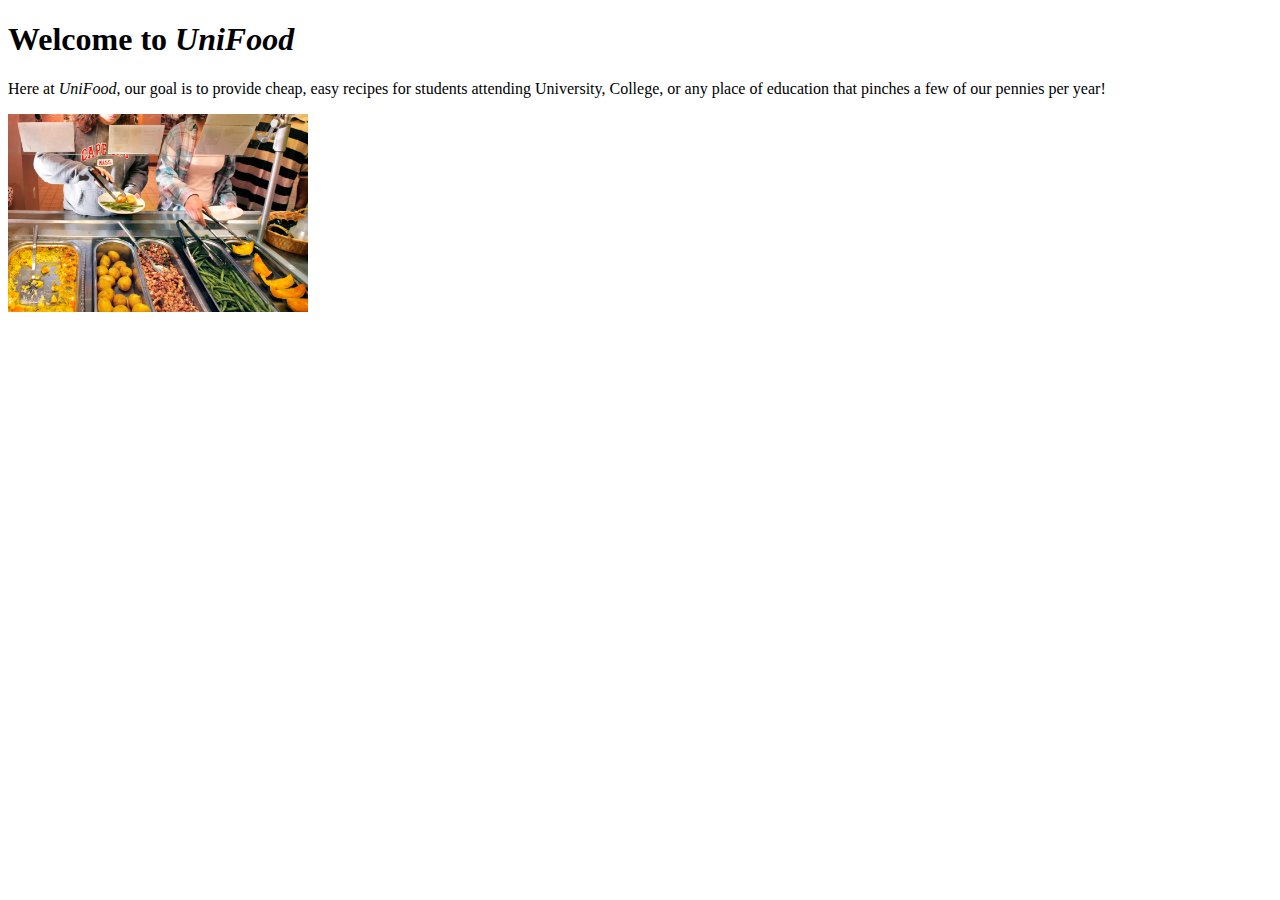
==== index.html @ 239cc9c3 "Add image, boilerplate index page, update README" ====
<!DOCTYPE html>
<html lang="en">
    <head>
        <meta charset="UTF-8">
        <title>UniFood</title>
    </head>

    <body>
        <h1>Welcome to <em>UniFood</em></h1>
        <p>Here at <em>UniFood</em>, our goal is to provide cheap, easy recipes for students attending
        University, College, or any place of education that pinches a few of our pennies per year!</p>
        <img src="./images/students.jpg" width="300" alt="Picture of students grabbing food from a cafeteria">
    </body>
</html>
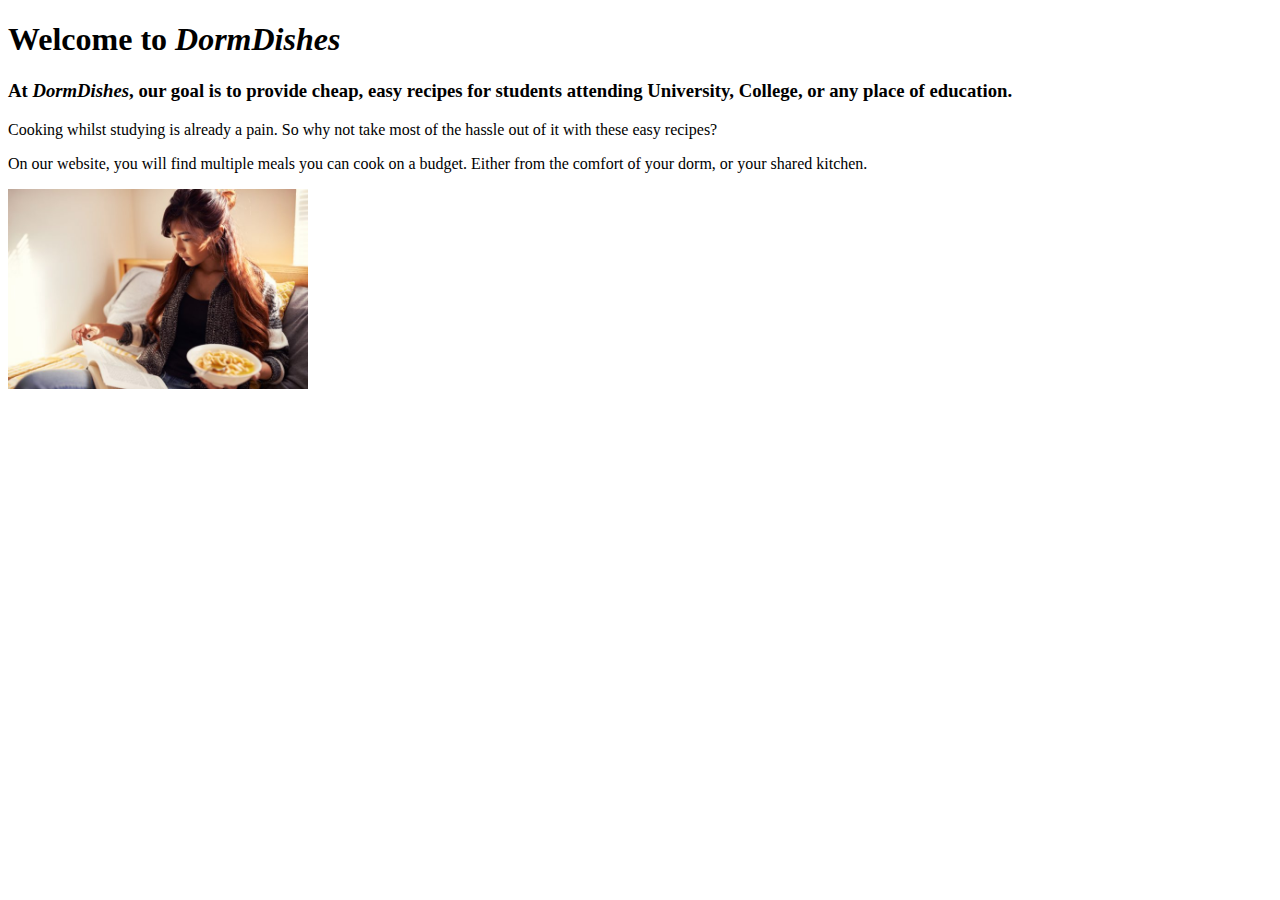
==== commit 046da0ab: "Change website name, change picture, update index" ====
--- a/index.html
+++ b/index.html
@@ -2,13 +2,16 @@
 <html lang="en">
     <head>
         <meta charset="UTF-8">
-        <title>UniFood</title>
+        <title>DormDishes</title>
     </head>
 
     <body>
-        <h1>Welcome to <em>UniFood</em></h1>
-        <p>Here at <em>UniFood</em>, our goal is to provide cheap, easy recipes for students attending
-        University, College, or any place of education that pinches a few of our pennies per year!</p>
+        <h1>Welcome to <em>DormDishes</em></h1>
+        <h3>At <em>DormDishes</em>, our goal is to provide cheap, easy recipes for students attending
+        University, College, or any place of education.</h3>
+        <p>Cooking whilst studying is already a pain. So why not take most of the hassle out of it with these easy recipes?</p>
+        <p>On our website, you will find multiple meals you can cook on a budget. Either from the comfort of your dorm,
+            or your shared kitchen.</p>
         <img src="./images/students.jpg" width="300" alt="Picture of students grabbing food from a cafeteria">
     </body>
 </html>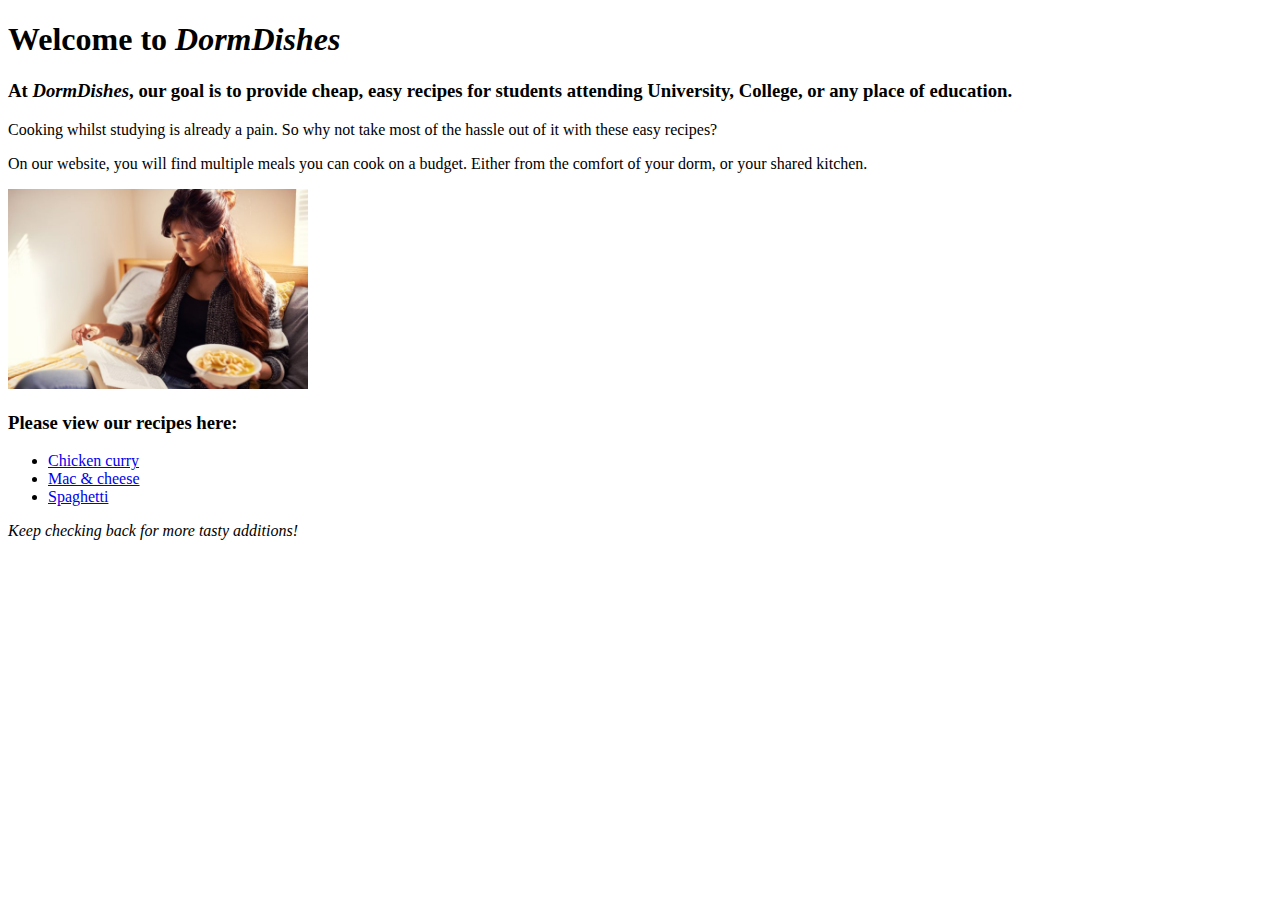
==== commit 0a6640f1: "Add relative links to index page" ====
--- a/index.html
+++ b/index.html
@@ -12,6 +12,13 @@
         <p>Cooking whilst studying is already a pain. So why not take most of the hassle out of it with these easy recipes?</p>
         <p>On our website, you will find multiple meals you can cook on a budget. Either from the comfort of your dorm,
             or your shared kitchen.</p>
-        <img src="./images/students.jpg" width="300" alt="Picture of students grabbing food from a cafeteria">
+        <img src="./images/students.jpg" width="300" alt="Picture of a student eating in bed">
+        <h3>Please view our recipes here:</h3>
+        <ul>
+            <li><a href="./pages/curry.html">Chicken curry</a></li>
+            <li><a href="./pages/mac.html">Mac & cheese</a></li>
+            <li><a href="./pages/spaghetti.html">Spaghetti</a></li>
+        </ul>
+        <p><em>Keep checking back for more tasty additions!</em></p>
     </body>
 </html>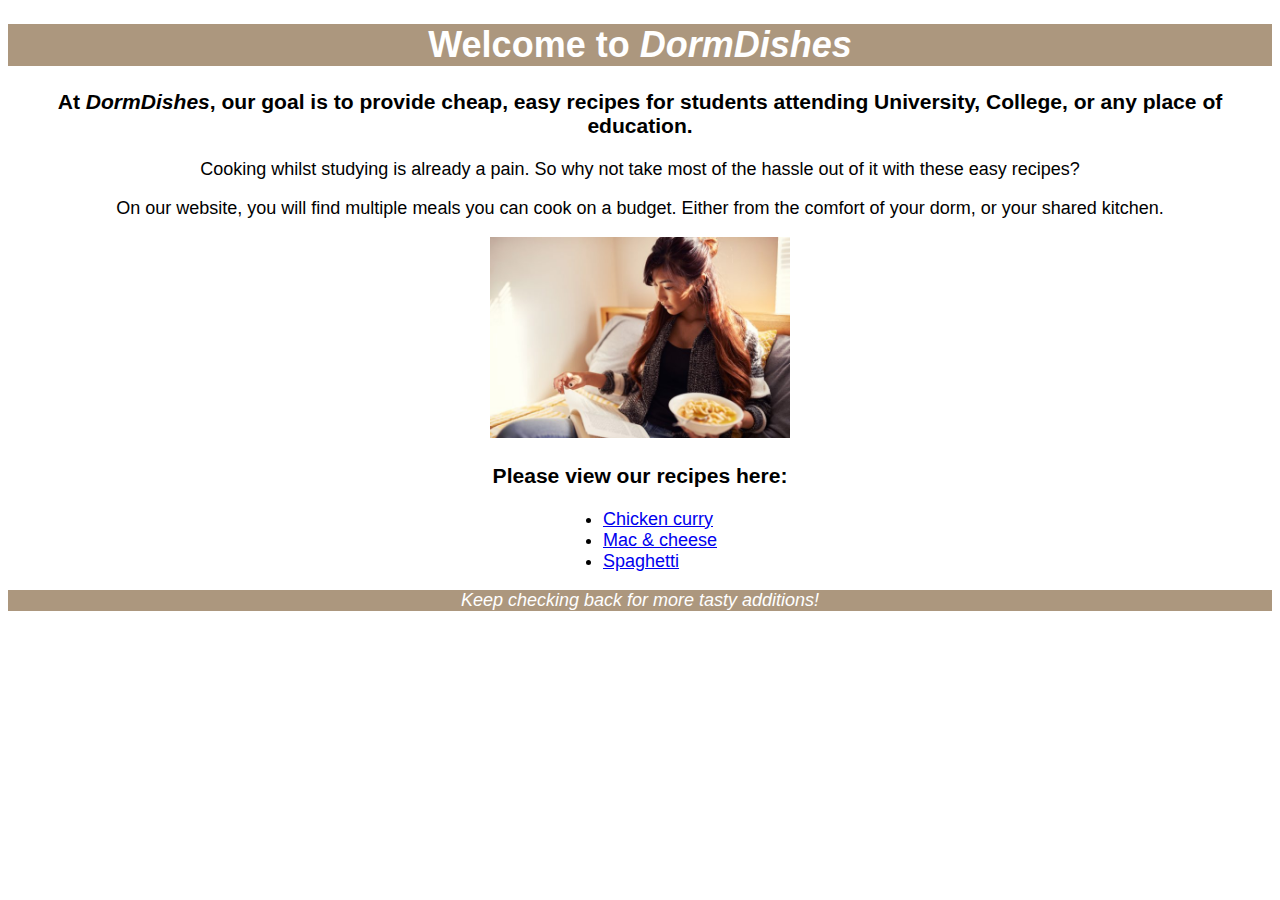
==== commit 0454420c: "Add CSS Stylesheet and link to HTML pages" ====
--- a/index.html
+++ b/index.html
@@ -3,10 +3,11 @@
     <head>
         <meta charset="UTF-8">
         <title>DormDishes</title>
+        <link rel="stylesheet" href="./style.css">
     </head>
 
     <body>
-        <h1>Welcome to <em>DormDishes</em></h1>
+        <div class="title"><h1>Welcome to <em>DormDishes</em></h1></div>
         <h3>At <em>DormDishes</em>, our goal is to provide cheap, easy recipes for students attending
         University, College, or any place of education.</h3>
         <p>Cooking whilst studying is already a pain. So why not take most of the hassle out of it with these easy recipes?</p>
@@ -19,6 +20,6 @@
             <li><a href="./pages/mac.html">Mac & cheese</a></li>
             <li><a href="./pages/spaghetti.html">Spaghetti</a></li>
         </ul>
-        <p><em>Keep checking back for more tasty additions!</em></p>
+        <p class="bye"><em>Keep checking back for more tasty additions!</em></p>
     </body>
 </html>--- a/style.css
+++ b/style.css
@@ -0,0 +1,23 @@
+body {
+    text-align: center;
+    font-family: Arial, Helvetica, sans-serif;
+    font-size: large;
+}
+
+ul,
+ol {
+    display: table;
+    margin: 0 auto;
+    text-align: left;
+}
+
+
+.title {
+    background-color: rgb(172, 151, 126);
+    color: white;
+}
+
+.bye {
+    background-color: rgb(172, 151, 126);
+    color: white;
+}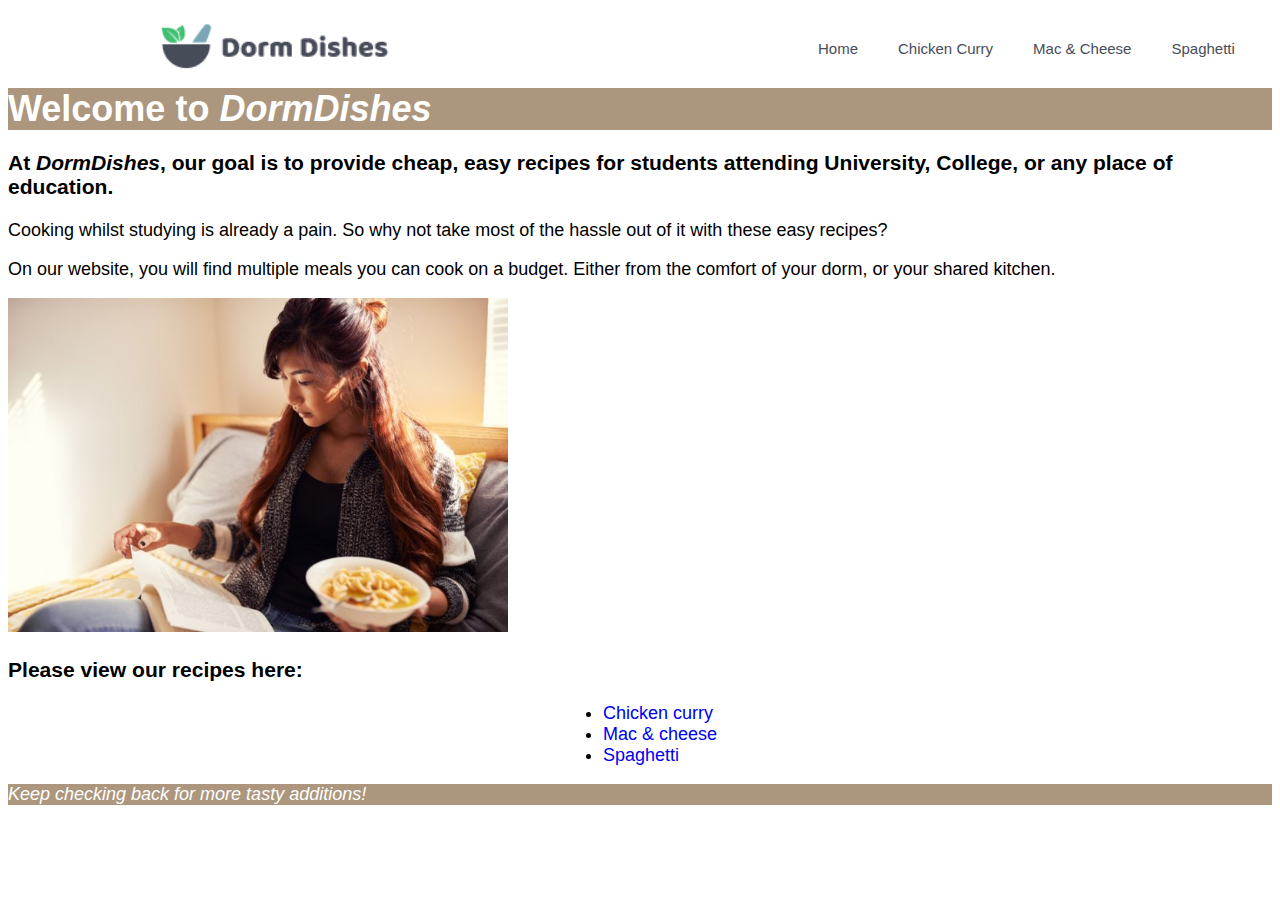
==== commit 7480f4a7: "Add nav bar and logo to index, unalign text" ====
--- a/index.html
+++ b/index.html
@@ -7,13 +7,20 @@
     </head>
 
     <body>
-        <div class="title"><h1>Welcome to <em>DormDishes</em></h1></div>
+        <ul class="navbar">
+            <li><img class="nav-logo" src="./images/logo.png" width="250"></li>
+            <li class="home-button"><a class="navlink home" href="./index.html">Home</a></li>
+            <li class="curry-button"><a class="navlink curry" href="./pages/curry.html">Chicken Curry</a></li>
+            <li class="mac-button"><a class="navlink mac" href="./pages/mac.html">Mac & Cheese</a></li>
+            <li class="spag-button"><a class="navlink spag" href="./pages/spaghetti.html">Spaghetti</a></li>
+        </ul>
+        <h1 class="title">Welcome to <em>DormDishes</em></h1>
         <h3>At <em>DormDishes</em>, our goal is to provide cheap, easy recipes for students attending
         University, College, or any place of education.</h3>
         <p>Cooking whilst studying is already a pain. So why not take most of the hassle out of it with these easy recipes?</p>
         <p>On our website, you will find multiple meals you can cook on a budget. Either from the comfort of your dorm,
             or your shared kitchen.</p>
-        <img src="./images/students.jpg" width="300" alt="Picture of a student eating in bed">
+        <img src="./images/students.jpg" width="500" alt="Picture of a student eating in bed">
         <h3>Please view our recipes here:</h3>
         <ul>
             <li><a href="./pages/curry.html">Chicken curry</a></li>
--- a/style.css
+++ b/style.css
@@ -1,7 +1,40 @@
 body {
-    text-align: center;
     font-family: Arial, Helvetica, sans-serif;
     font-size: large;
+}
+
+.navbar {
+    display: flex;
+    list-style: none;
+    align-items: center;
+}
+
+.nav-logo,
+.home-button,
+.curry-button,
+.spag-button,
+.mac-button {
+    font-family: inherit, sans-serif;
+    font-size: 15px;
+}
+
+.navlink {
+    color: #474c59;
+}
+
+.nav-logo {
+    margin: 0px 400px 0px 100px;
+}
+
+.home-button,
+.curry-button,
+.spag-button,
+.mac-button {
+    margin: 0px 20px;
+}
+
+a {
+    text-decoration: none;
 }
 
 ul,
@@ -15,6 +48,7 @@
 .title {
     background-color: rgb(172, 151, 126);
     color: white;
+    margin: 0px;
 }
 
 .bye {
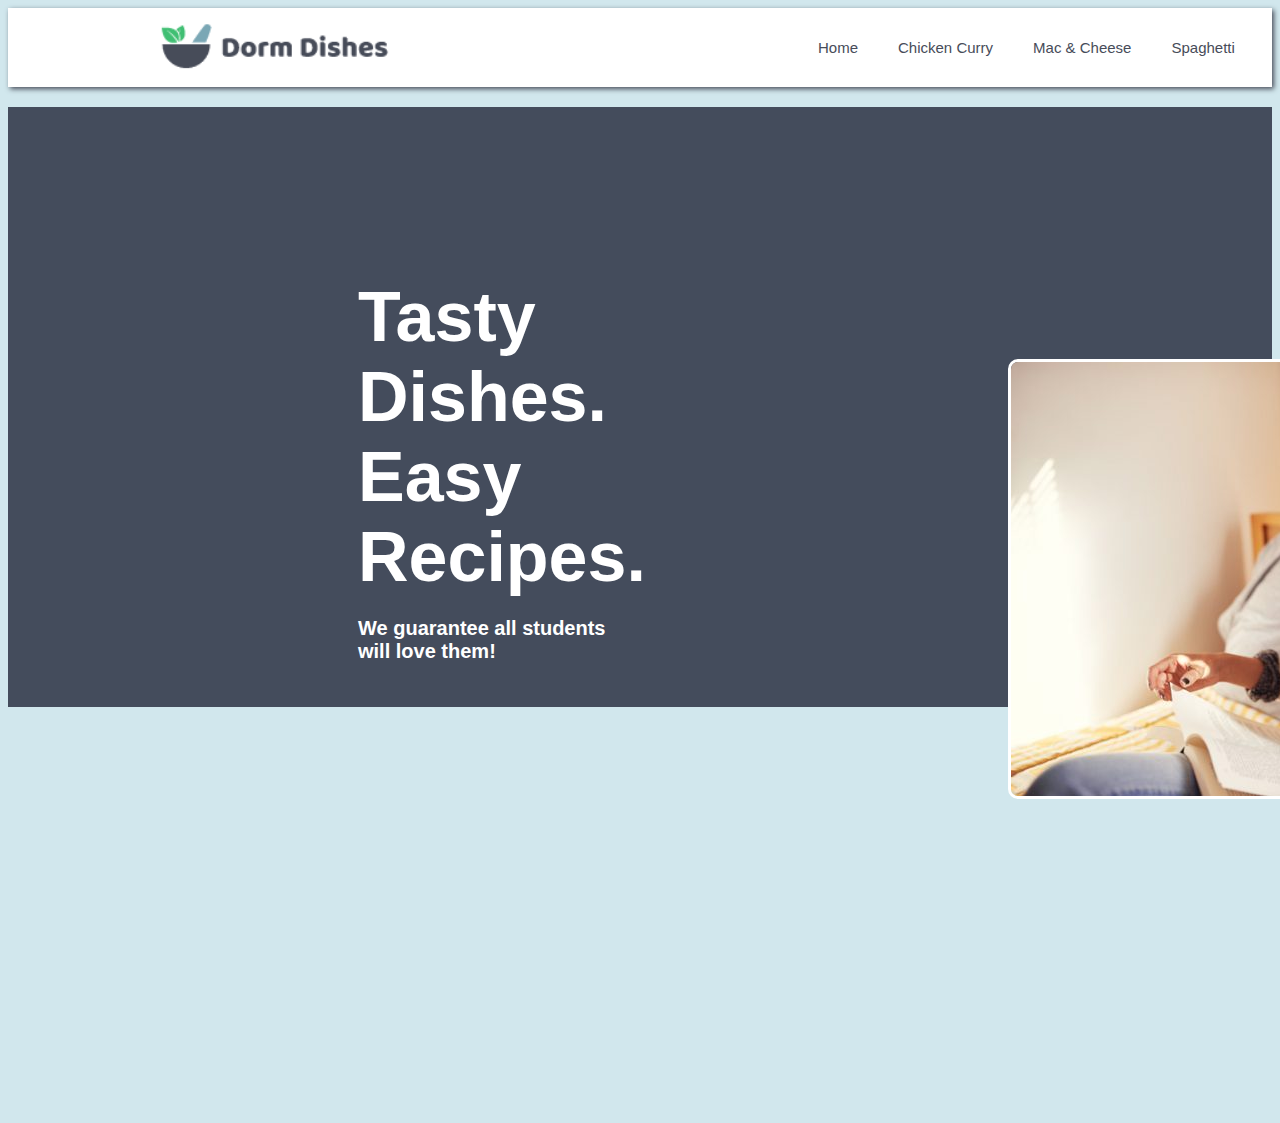
==== commit 43b7963c: "Change index page layout, change link hover colour" ====
--- a/index.html
+++ b/index.html
@@ -8,25 +8,17 @@
 
     <body>
         <ul class="navbar">
-            <li><img class="nav-logo" src="./images/logo.png" width="250"></li>
+            <li><a href="./index.html"><img class="nav-logo" src="./images/logo.png" width="250"></a></li>
             <li class="home-button"><a class="navlink home" href="./index.html">Home</a></li>
             <li class="curry-button"><a class="navlink curry" href="./pages/curry.html">Chicken Curry</a></li>
             <li class="mac-button"><a class="navlink mac" href="./pages/mac.html">Mac & Cheese</a></li>
             <li class="spag-button"><a class="navlink spag" href="./pages/spaghetti.html">Spaghetti</a></li>
         </ul>
-        <h1 class="title">Welcome to <em>DormDishes</em></h1>
-        <h3>At <em>DormDishes</em>, our goal is to provide cheap, easy recipes for students attending
-        University, College, or any place of education.</h3>
-        <p>Cooking whilst studying is already a pain. So why not take most of the hassle out of it with these easy recipes?</p>
-        <p>On our website, you will find multiple meals you can cook on a budget. Either from the comfort of your dorm,
-            or your shared kitchen.</p>
-        <img src="./images/students.jpg" width="500" alt="Picture of a student eating in bed">
-        <h3>Please view our recipes here:</h3>
-        <ul>
-            <li><a href="./pages/curry.html">Chicken curry</a></li>
-            <li><a href="./pages/mac.html">Mac & cheese</a></li>
-            <li><a href="./pages/spaghetti.html">Spaghetti</a></li>
-        </ul>
-        <p class="bye"><em>Keep checking back for more tasty additions!</em></p>
+        <div class="intro-container">
+            <p class="intro-text-top">Tasty Dishes.</p>
+            <p class="intro-text-bottom">Easy Recipes.</p>
+            <p class="intro-text-small">We guarantee all students will love them!</p>
+            <p><img class="intro-img" src="./images/students.jpg" alt="A woman in her bed with a bowl of food"></p>
+        </div>
     </body>
 </html>--- a/style.css
+++ b/style.css
@@ -1,12 +1,16 @@
 body {
     font-family: Arial, Helvetica, sans-serif;
-    font-size: large;
+    background-color: #d1e7ed;
 }
 
+/* Navigation Bar start*/
 .navbar {
     display: flex;
     list-style: none;
     align-items: center;
+    background-color: white;
+    box-shadow: 2px 2px 5px #474c59;
+    margin: 0 auto;
 }
 
 .nav-logo,
@@ -14,7 +18,6 @@
 .curry-button,
 .spag-button,
 .mac-button {
-    font-family: inherit, sans-serif;
     font-size: 15px;
 }
 
@@ -37,21 +40,53 @@
     text-decoration: none;
 }
 
-ul,
-ol {
-    display: table;
-    margin: 0 auto;
-    text-align: left;
+a:hover {
+    color: #55c082;
+}
+/* Navigation Bar end*/
+
+/* Index Body start */
+.intro-container {
+    box-sizing: border-box;
+    margin-top: 20px;
+    padding-top: 170px;;
+    background-color: #444c5c;
+    height: 600px;
 }
 
-
-.title {
-    background-color: rgb(172, 151, 126);
+.intro-text-top,
+.intro-text-bottom {
+    display: inline-block;
+    box-sizing: border-box;
+    width: 50%;
+    font-size: 70px;
+    font-weight: bold;
     color: white;
-    margin: 0px;
+    text-align: left;
+    padding-left: 350px;
+    margin-top: 0px;
+    margin-bottom: 0px;
 }
 
-.bye {
-    background-color: rgb(172, 151, 126);
+.intro-text-small {
+    display: inline-block;
+    box-sizing: border-box;
+    width: 50%;
+    font-size: 20px;
+    font-weight: bold;
     color: white;
+    text-align: left;
+    padding-left: 350px;
+    margin-top: 20px;
+    margin-bottom: 0px;
+}
+
+.intro-img {
+    box-sizing: border-box;
+    display: inline-block;
+    position: relative;
+    bottom: 320px;
+    margin-left: 1000px;
+    border: 3px solid white;
+    border-radius: 10px;
 }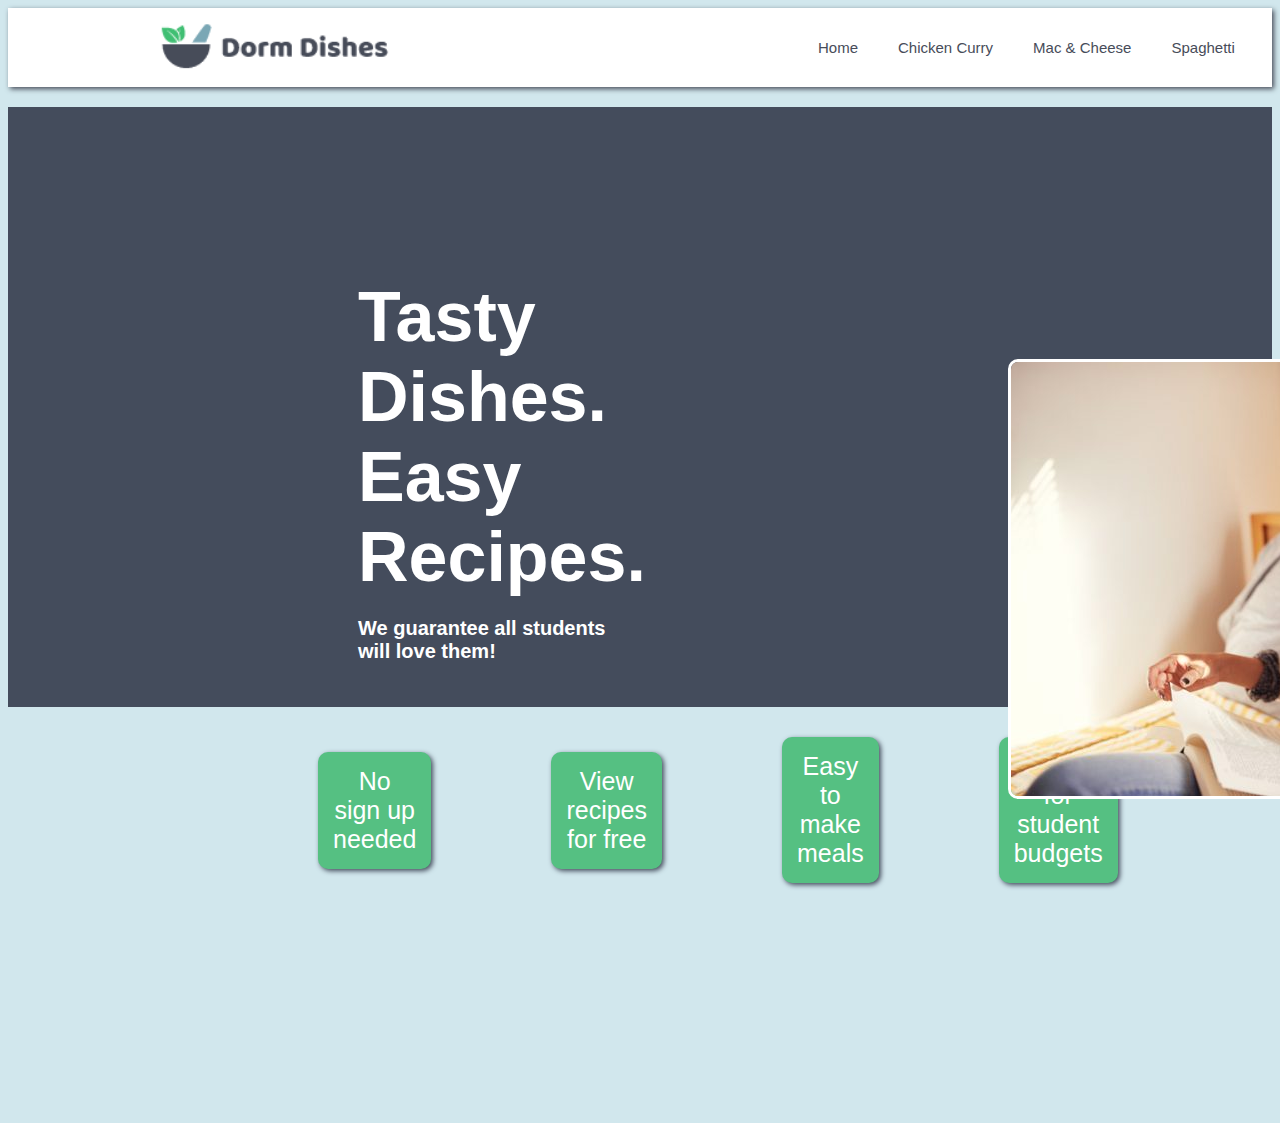
==== commit 24a6da28: "Add info at bottom of index page" ====
--- a/index.html
+++ b/index.html
@@ -14,11 +14,19 @@
             <li class="mac-button"><a class="navlink mac" href="./pages/mac.html">Mac & Cheese</a></li>
             <li class="spag-button"><a class="navlink spag" href="./pages/spaghetti.html">Spaghetti</a></li>
         </ul>
+
         <div class="intro-container">
             <p class="intro-text-top">Tasty Dishes.</p>
             <p class="intro-text-bottom">Easy Recipes.</p>
             <p class="intro-text-small">We guarantee all students will love them!</p>
             <p><img class="intro-img" src="./images/students.jpg" alt="A woman in her bed with a bowl of food"></p>
         </div>
+
+        <ul class="info">
+            <li class="one">No sign up needed</li>
+            <li class="two">View recipes for free</li>
+            <li class="three">Easy to make meals</li>
+            <li class="four">Ideal for student budgets</li>
+        </ul>
     </body>
 </html>--- a/style.css
+++ b/style.css
@@ -45,7 +45,7 @@
 }
 /* Navigation Bar end*/
 
-/* Index Body start */
+/* Index Intro start */
 .intro-container {
     box-sizing: border-box;
     margin-top: 20px;
@@ -89,4 +89,32 @@
     margin-left: 1000px;
     border: 3px solid white;
     border-radius: 10px;
-}+}
+
+/* Index Intro end */
+
+/* Index Bottom start */
+.info {
+    display: flex;
+    box-sizing: border-box;
+    list-style: none;
+    padding: 30px 250px;
+    align-items: center;
+    text-align: center;
+    margin: 0px;
+}
+
+.one,
+.two,
+.three,
+.four {
+    font-size: 25px;
+    margin: 0px 60px;
+    padding: 15px;
+    background-color: #55c082;
+    box-shadow: 2px 2px 5px #444c5c;
+    color: white;
+    border-radius: 10px;
+}
+
+/* Index Bottom end */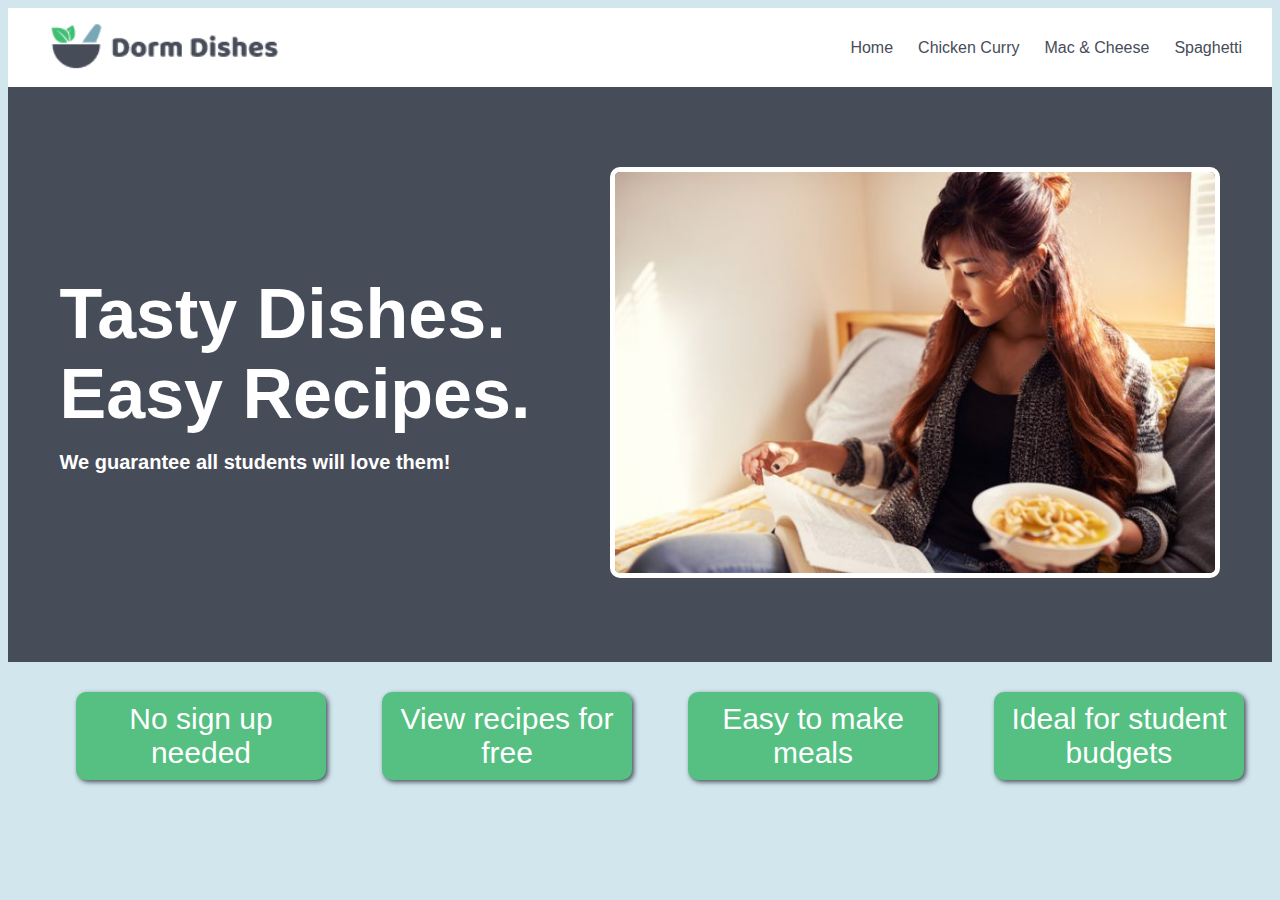
==== commit ada59f9e: "Change layout to flexbox, support mobile layout" ====
--- a/index.html
+++ b/index.html
@@ -2,31 +2,43 @@
 <html lang="en">
     <head>
         <meta charset="UTF-8">
-        <title>DormDishes</title>
+        <title>Dorm Dishes | Easy Student Recipes</title>
         <link rel="stylesheet" href="./style.css">
     </head>
 
     <body>
         <ul class="navbar">
-            <li><a href="./index.html"><img class="nav-logo" src="./images/logo.png" width="250"></a></li>
-            <li class="home-button"><a class="navlink home" href="./index.html">Home</a></li>
-            <li class="curry-button"><a class="navlink curry" href="./pages/curry.html">Chicken Curry</a></li>
-            <li class="mac-button"><a class="navlink mac" href="./pages/mac.html">Mac & Cheese</a></li>
-            <li class="spag-button"><a class="navlink spag" href="./pages/spaghetti.html">Spaghetti</a></li>
+            <div class="nav-logo">
+                <li><a href="./index.html"><img src="./images/logo.png" width="250"></a></li></div>
+            </div>
+            <div class="nav-links">
+                <li class="home-button"><a class="navlink home" href="./index.html">Home</a></li>
+                <li class="curry-button"><a class="navlink curry" href="./pages/curry.html">Chicken Curry</a></li>
+                <li class="mac-button"><a class="navlink mac" href="./pages/mac.html">Mac & Cheese</a></li>
+                <li class="spag-button"><a class="navlink spag" href="./pages/spaghetti.html">Spaghetti</a></li>
+            </div>
         </ul>
 
-        <div class="intro-container">
-            <p class="intro-text-top">Tasty Dishes.</p>
-            <p class="intro-text-bottom">Easy Recipes.</p>
-            <p class="intro-text-small">We guarantee all students will love them!</p>
-            <p><img class="intro-img" src="./images/students.jpg" alt="A woman in her bed with a bowl of food"></p>
+        <div class="mid-container">
+            <div class="text-container">
+                <div class="top-container">
+                    <p>Tasty Dishes.</p>
+                    <p>Easy Recipes.</p>
+                </div>
+                <div class="bottom-container">
+                    <p>We guarantee all students will love them!</p>
+                </div>
+            </div>
+            <div class="img-container">
+                <p><img class="img" src="./images/students.jpg" alt="A woman in her bed with a bowl of food"></p>
+            </div>
         </div>
 
-        <ul class="info">
-            <li class="one">No sign up needed</li>
-            <li class="two">View recipes for free</li>
-            <li class="three">Easy to make meals</li>
-            <li class="four">Ideal for student budgets</li>
+        <ul class="bottom-info">
+            <li>No sign up needed</li>
+            <li>View recipes for free</li>
+            <li>Easy to make meals</li>
+            <li>Ideal for student budgets</li>
         </ul>
     </body>
 </html>--- a/style.css
+++ b/style.css
@@ -7,114 +7,111 @@
 .navbar {
     display: flex;
     list-style: none;
+    background-color: white;
     align-items: center;
-    background-color: white;
-    box-shadow: 2px 2px 5px #474c59;
-    margin: 0 auto;
+    padding: 0px 30px;
+    margin: 0;
+    box-sizing: border-box;
+    justify-content: space-between;
 }
 
-.nav-logo,
-.home-button,
-.curry-button,
-.spag-button,
-.mac-button {
-    font-size: 15px;
-}
-
-.navlink {
-    color: #474c59;
+.nav-links {
+    display: flex;
+    gap: 25px;
 }
 
 .nav-logo {
-    margin: 0px 400px 0px 100px;
-}
-
-.home-button,
-.curry-button,
-.spag-button,
-.mac-button {
-    margin: 0px 20px;
+    margin-right: 25px;
 }
 
 a {
     text-decoration: none;
+    color: #474c59;
 }
 
 a:hover {
     color: #55c082;
 }
+
 /* Navigation Bar end*/
 
-/* Index Intro start */
-.intro-container {
+/* Mid Website start */
+
+.mid-container {
+    display: flex;
+    justify-content: center;
+    align-items: center;
+    gap: 80px;
+    padding: 80px 0px;
+    background-color: #474c59;
     box-sizing: border-box;
-    margin-top: 20px;
-    padding-top: 170px;;
-    background-color: #444c5c;
-    height: 600px;
+    flex-wrap: wrap;
 }
 
-.intro-text-top,
-.intro-text-bottom {
-    display: inline-block;
-    box-sizing: border-box;
-    width: 50%;
-    font-size: 70px;
-    font-weight: bold;
-    color: white;
-    text-align: left;
-    padding-left: 350px;
-    margin-top: 0px;
-    margin-bottom: 0px;
+.text-container {
+    margin: 0;
+    padding: 0;
+    display: flex;
+    flex-direction: column;
+    height: 200px;
+    justify-content: space-between
 }
 
-.intro-text-small {
-    display: inline-block;
-    box-sizing: border-box;
-    width: 50%;
-    font-size: 20px;
+.top-container {
+    color: white;
     font-weight: bold;
-    color: white;
+    font-size: 70px;
+    padding: 0;
+    margin: 0;
+    display: flex;
+    flex-direction: column;
     text-align: left;
-    padding-left: 350px;
-    margin-top: 20px;
-    margin-bottom: 0px;
 }
 
-.intro-img {
-    box-sizing: border-box;
-    display: inline-block;
-    position: relative;
-    bottom: 320px;
-    margin-left: 1000px;
-    border: 3px solid white;
-    border-radius: 10px;
+p {
+    margin: 0;
 }
 
-/* Index Intro end */
+.bottom-container {
+    font-size: 20px;
+    color: white;
+    font-weight: bold;
+    padding: 0;
+    margin: 0;
+}
+
+.img {
+    width: 600px;
+    border: 5px solid white;
+    border-radius: 10px;
+    max-width: 100%;
+
+}
+/* Mid Website end */
 
 /* Index Bottom start */
-.info {
+
+.bottom-info {
     display: flex;
+    list-style: none;
+    justify-content: space-around;
+    align-items: center;
+    color: white;
+    font-size: 30px;
+    flex-wrap: wrap;
     box-sizing: border-box;
-    list-style: none;
-    padding: 30px 250px;
-    align-items: center;
-    text-align: center;
-    margin: 0px;
+    margin: 10px 0px;
+    
 }
 
-.one,
-.two,
-.three,
-.four {
-    font-size: 25px;
-    margin: 0px 60px;
-    padding: 15px;
+.bottom-info li {
     background-color: #55c082;
-    box-shadow: 2px 2px 5px #444c5c;
-    color: white;
+    width: 250px;
+    box-sizing: border-box;
     border-radius: 10px;
+    text-align: center;
+    box-shadow: 2px 2px 5px #474c59;
+    padding: 10px;
+    margin: 20px;
 }
-
 /* Index Bottom end */